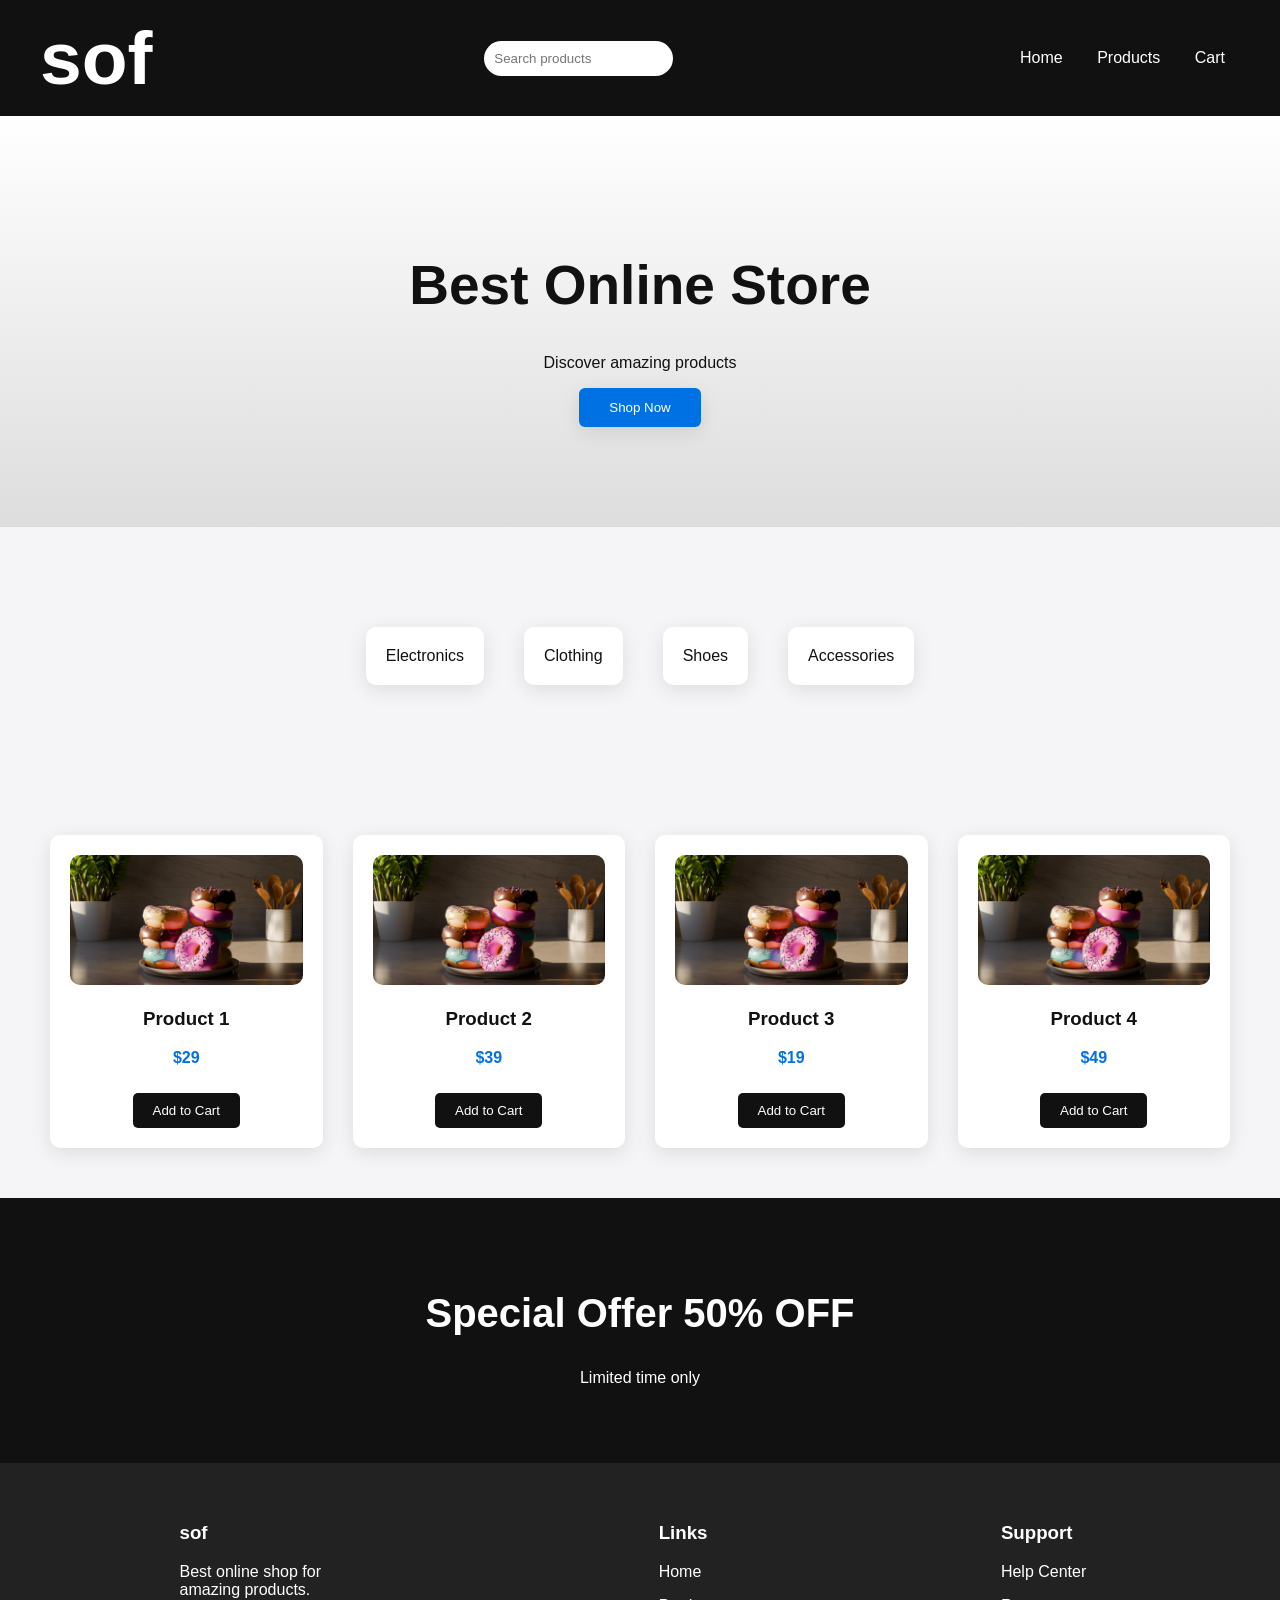
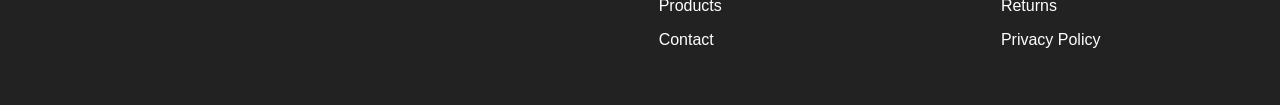
==== index.html @ e71aa8f9 "Add files via upload" ====
<!DOCTYPE html>
<html>

<head>

<title>sof store</title>

<style>

body{
margin:0;
font-family:Arial;
background:#f5f5f7;
color:#111;
}

/* NAVBAR */

.navbar{
display:flex;
justify-content:space-between;
align-items:center;
background:#111;
padding:15px 40px;
color:white;
}

.logo{
font-size: 75px;
font-weight:bold;
}

.search input{
padding:10px;
border-radius:20px;
border:none;
}

.nav-links a{
color:white;
text-decoration:none;
margin:15px;
}

.nav-links a:hover{
color:#4da3ff;
}

/* HERO */

.hero{
text-align:center;
padding:100px 20px;
background:linear-gradient(#fff,#ddd);
}

.hero h1{
font-size:55px;
}

.hero button{
padding:12px 30px;
background:#0071e3;
border:none;
color:white;
border-radius:6px;
box-shadow:0 5px 20px rgba(0,0,0,0.1);
cursor:pointer;
transition:0.3s;
}

.hero button:hover{
    transform:scale(1.05);
}

/* CATEGORY */

.categories{
display:flex;
justify-content:center;
gap:40px;
padding:100px;
}

.cat{
background:white;
padding:20px;
border-radius:10px;
box-shadow:0 5px 20px rgba(0,0,0,0.1);
cursor:pointer;
transition:0.3s;
}

.cat:hover{
transform:scale(1.05);
}

/* PRODUCTS */

.products{
display:grid;
grid-template-columns:repeat(4,1fr);
gap:30px;
padding:50px;
}

.card{
background:rgb(255, 255, 255);
border-radius:10px;
padding:20px;
text-align:center;
box-shadow:0 5px 20px rgba(0,0,0,0.1);
transition:0.3s;
}

.card:hover{
transform:translateY(-10px);
box-shadow:0 20px 40px rgba(0,0,0,0.2);
}

.card img{
width:100%;
border-radius:10px;
}

.price{
color:#0071e3;
font-weight:bold;
}

.card button{
margin-top:10px;
padding:10px 20px;
background:#111;
color:white;
border:none;
border-radius:5px;
cursor:pointer;
}

.card button:hover{
background:#444;
}

/* OFFER */

.offer{
background:#111;
color:white;
text-align:center;
padding:60px;
}

.offer h2{
font-size:40px;
}

/* FOOTER */

.footer{
background:#222;
color:white;
padding:40px;
display:flex;
justify-content:space-around;
}

.footer div{
max-width:200px;
}

</style>

</head>

<body>

<div class="navbar">

<div class="logo">sof</div>

<div class="search">
<input placeholder="Search products">
</div>

<div class="nav-links">
<a href="#">Home</a>
<a href="#">Products</a>
<a href="#">Cart</a>
</div>

</div>

<div class="hero">

<h1>Best Online Store</h1>

<p>Discover amazing products</p>

<button>Shop Now</button>

</div>

<div class="categories">

<div class="cat">Electronics</div>
<div class="cat">Clothing</div>
<div class="cat">Shoes</div>
<div class="cat">Accessories</div>

</div>

<div class="products">

<div class="card">
<img src="donut.png">
<h3>Product 1</h3>
<p class="price">$29</p>
<button>Add to Cart</button>
</div>

<div class="card">
<img src="donut.png">
<h3>Product 2</h3>
<p class="price">$39</p>
<button>Add to Cart</button>
</div>

<div class="card">
<img src="donut.png">
<h3>Product 3</h3>
<p class="price">$19</p>
<button>Add to Cart</button>
</div>

<div class="card">
<img src="donut.png">
<h3>Product 4</h3>
<p class="price">$49</p>
<button>Add to Cart</button>
</div>

</div>

<div class="offer">

<h2>Special Offer 50% OFF</h2>

<p>Limited time only</p>

</div>

<div class="footer">

<div>
<h3>sof</h3>
<p>Best online shop for amazing products.</p>
</div>

<div>
<h3>Links</h3>
<p>Home</p>
<p>Products</p>
<p>Contact</p>
</div>

<div>
<h3>Support</h3>
<p>Help Center</p>
<p>Returns</p>
<p>Privacy Policy</p>
</div>

</div>

</body>

</html>
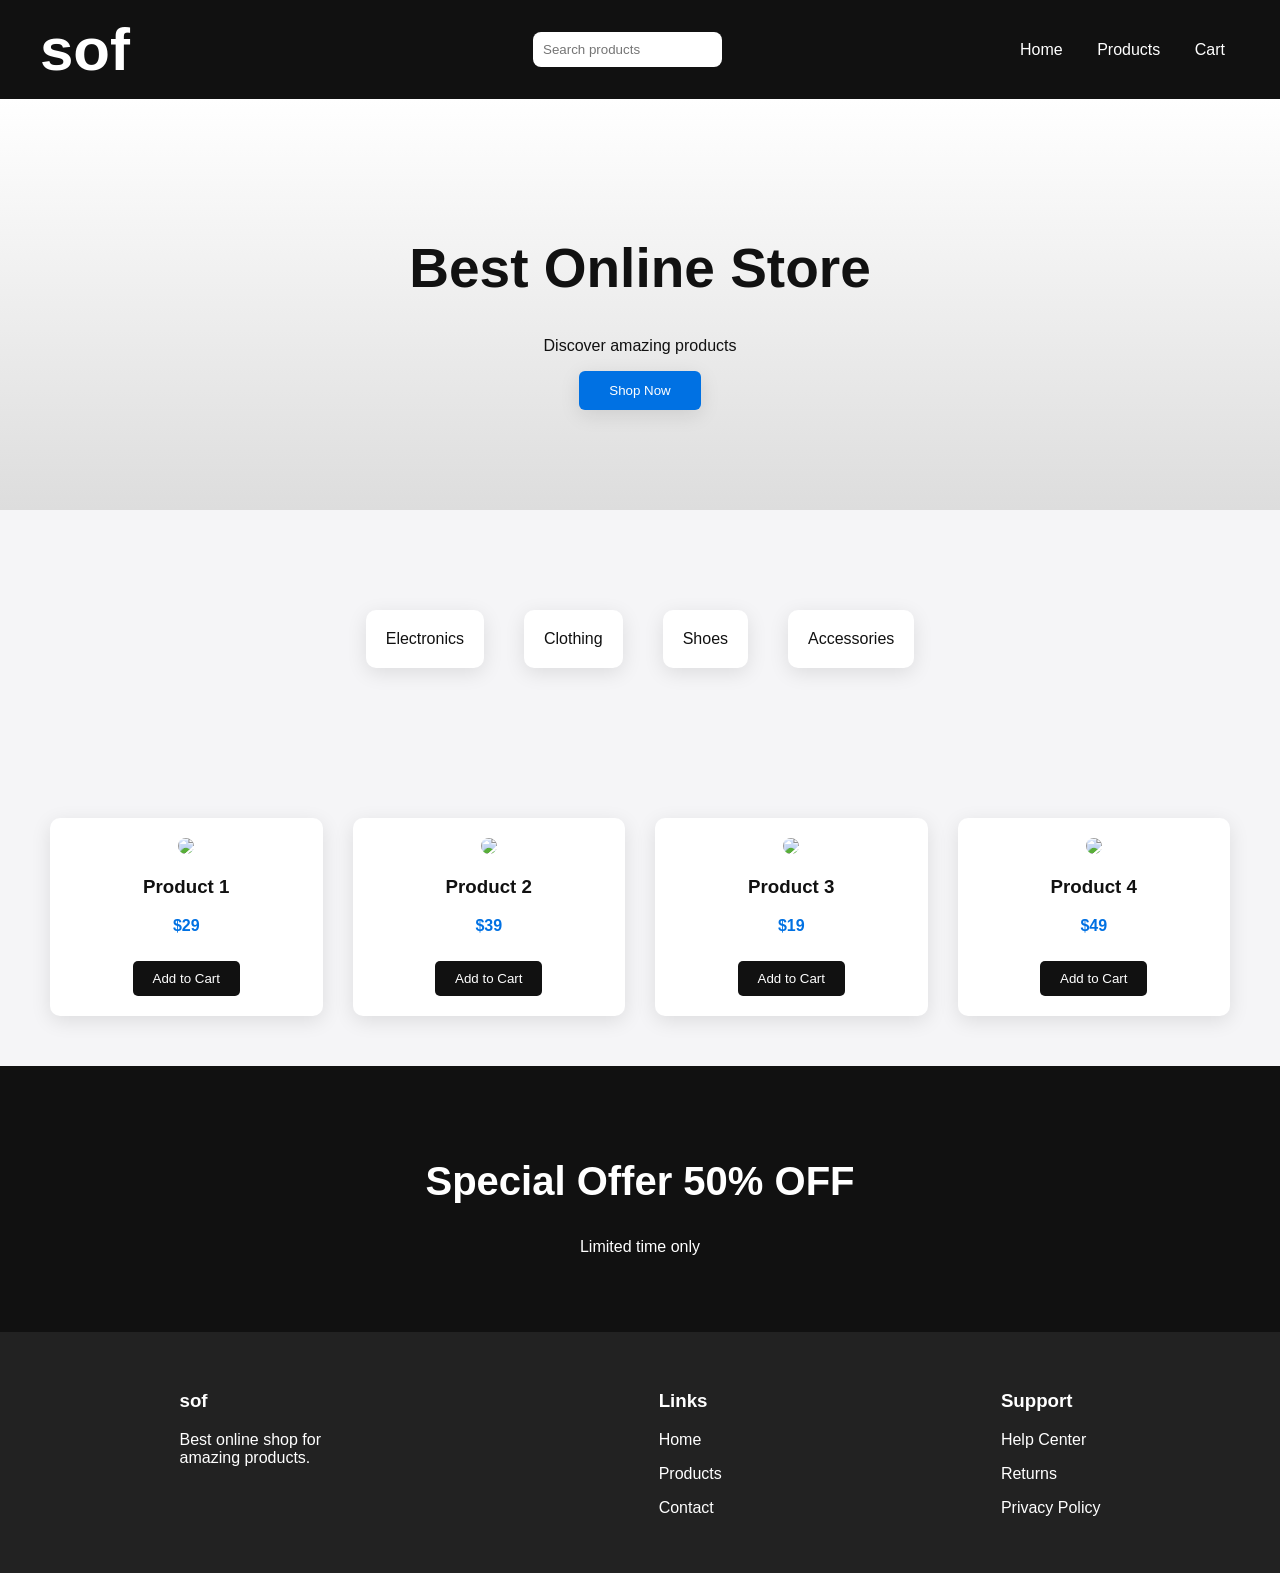
==== commit fef4fa55: "Add files via upload" ====
--- a/index.html
+++ b/index.html
@@ -26,13 +26,14 @@
 }
 
 .logo{
-font-size: 75px;
+font-size:60px;
 font-weight:bold;
 }
 
 .search input{
 padding:10px;
-border-radius:20px;
+border-radius:8px;
+margin-left: 120px;
 border:none;
 }
 
@@ -213,28 +214,28 @@
 <div class="products">
 
 <div class="card">
-<img src="donut.png">
+<img src="browen shoe.png">
 <h3>Product 1</h3>
 <p class="price">$29</p>
 <button>Add to Cart</button>
 </div>
 
 <div class="card">
-<img src="donut.png">
+<img src="pink cream.png">
 <h3>Product 2</h3>
 <p class="price">$39</p>
 <button>Add to Cart</button>
 </div>
 
 <div class="card">
-<img src="donut.png">
+<img src="yellow pref.png">
 <h3>Product 3</h3>
 <p class="price">$19</p>
 <button>Add to Cart</button>
 </div>
 
 <div class="card">
-<img src="donut.png">
+<img src="green can.png">
 <h3>Product 4</h3>
 <p class="price">$49</p>
 <button>Add to Cart</button>
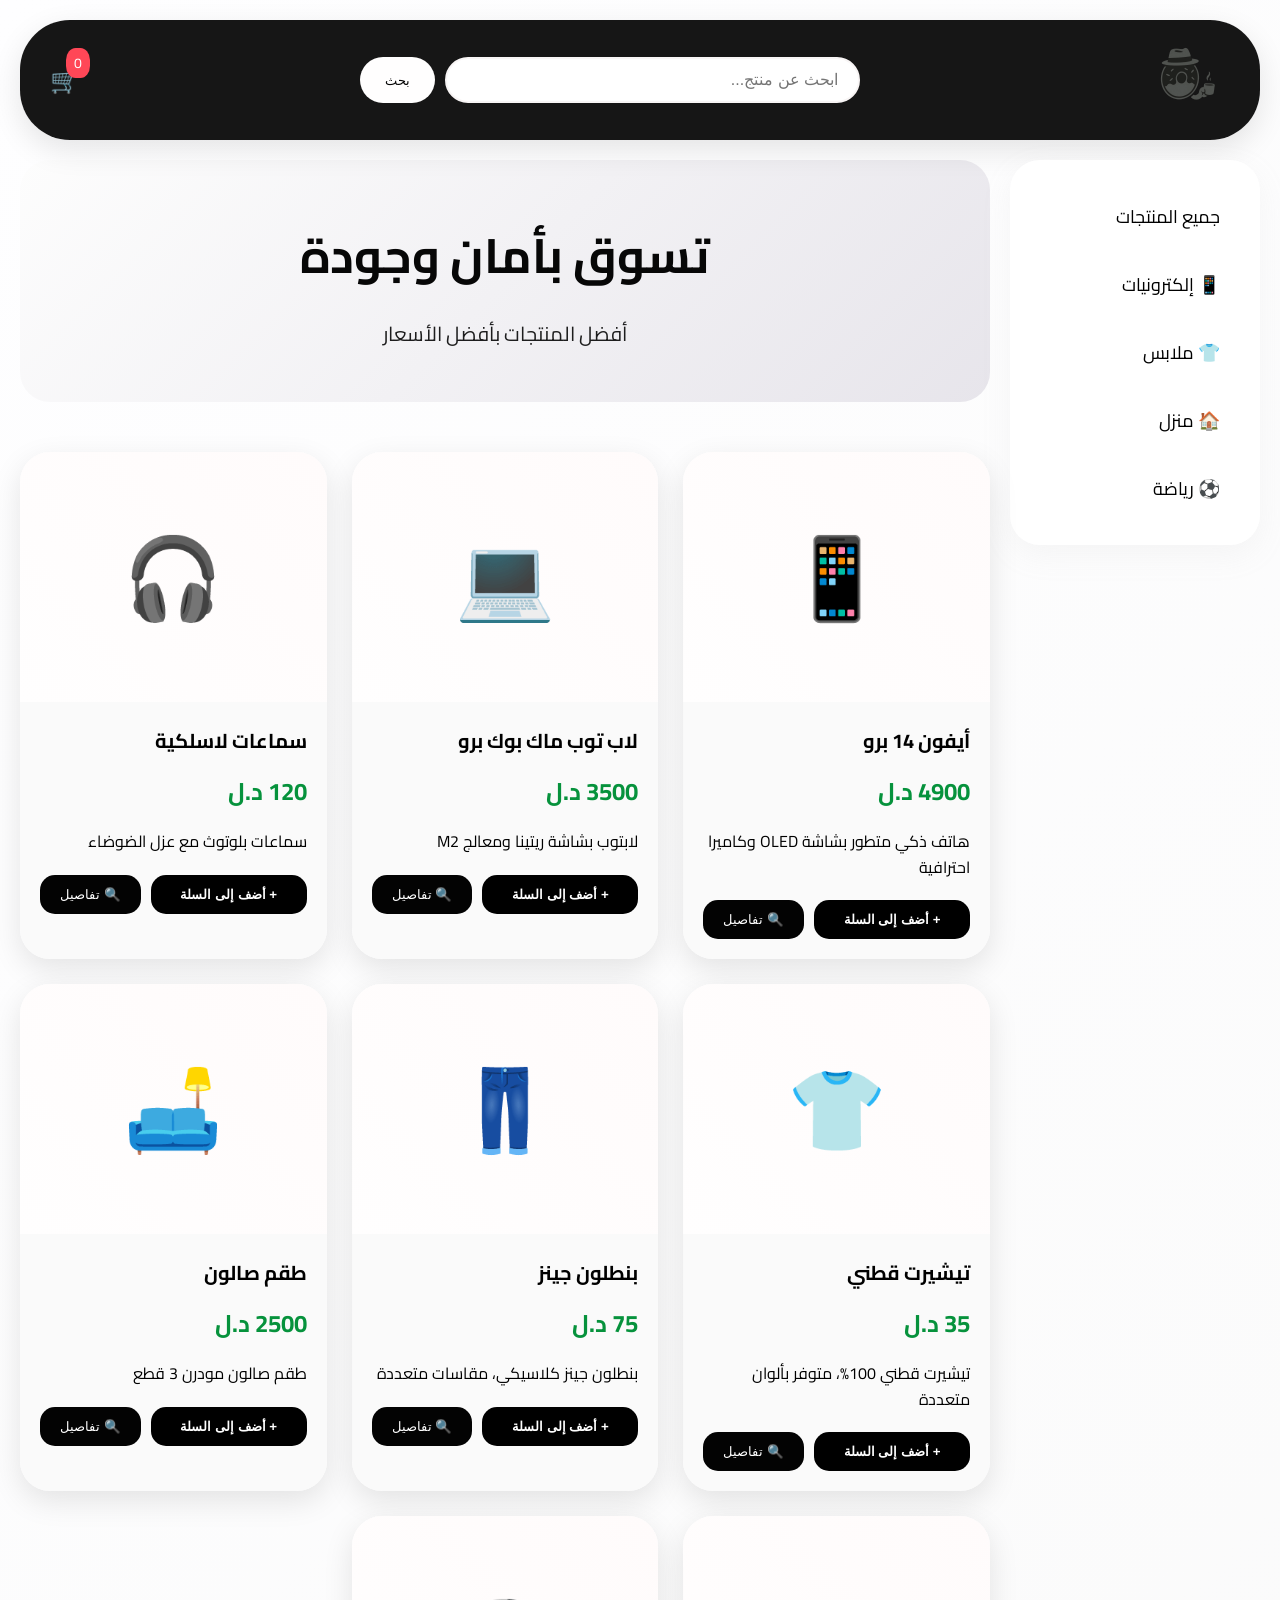
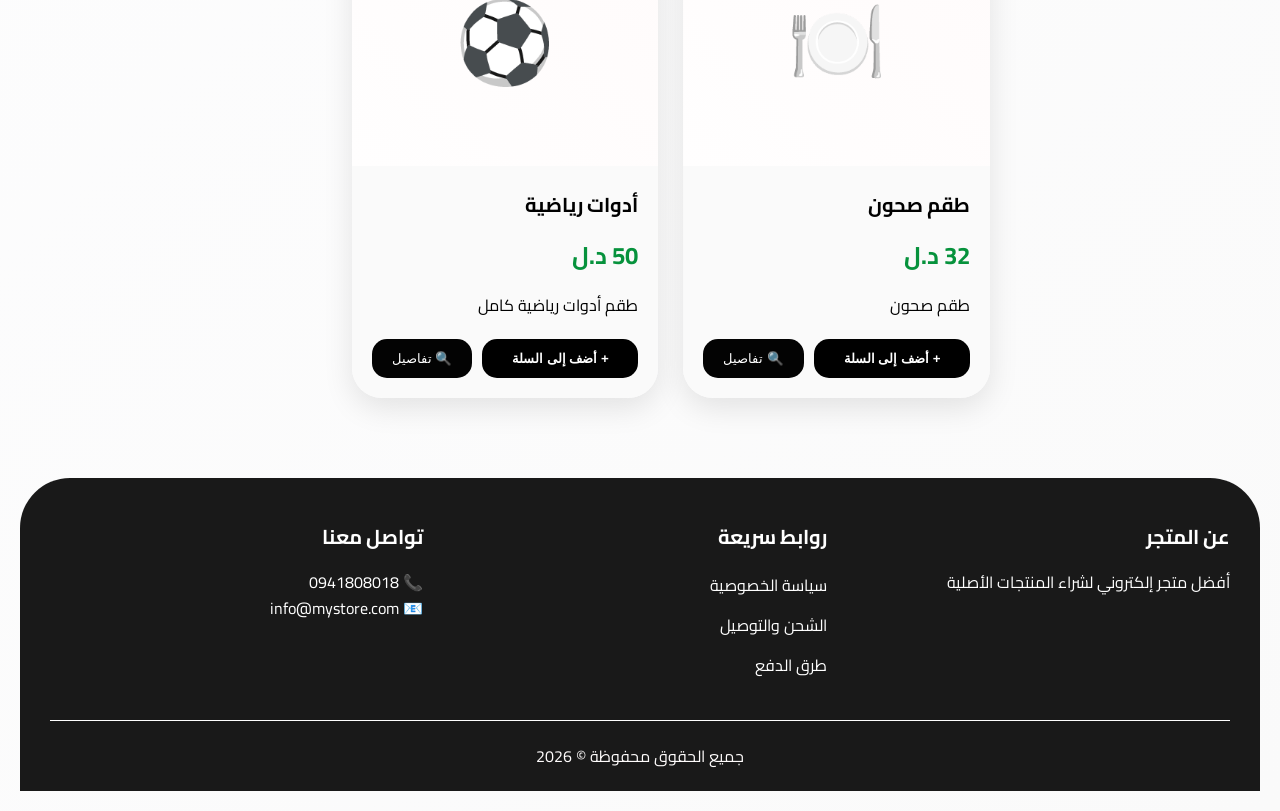
==== commit 076309c4: "update website" ====
--- a/index.html
+++ b/index.html
@@ -1,279 +1,82 @@
-<!DOCTYPE html>
-<html>
-
-<head>
-
-<title>sof store</title>
-
-<style>
-
-body{
-margin:0;
-font-family:Arial;
-background:#f5f5f7;
-color:#111;
-}
-
-/* NAVBAR */
-
-.navbar{
-display:flex;
-justify-content:space-between;
-align-items:center;
-background:#111;
-padding:15px 40px;
-color:white;
-}
-
-.logo{
-font-size:60px;
-font-weight:bold;
-}
-
-.search input{
-padding:10px;
-border-radius:8px;
-margin-left: 120px;
-border:none;
-}
-
-.nav-links a{
-color:white;
-text-decoration:none;
-margin:15px;
-}
-
-.nav-links a:hover{
-color:#4da3ff;
-}
-
-/* HERO */
-
-.hero{
-text-align:center;
-padding:100px 20px;
-background:linear-gradient(#fff,#ddd);
-}
-
-.hero h1{
-font-size:55px;
-}
-
-.hero button{
-padding:12px 30px;
-background:#0071e3;
-border:none;
-color:white;
-border-radius:6px;
-box-shadow:0 5px 20px rgba(0,0,0,0.1);
-cursor:pointer;
-transition:0.3s;
-}
-
-.hero button:hover{
-    transform:scale(1.05);
-}
-
-/* CATEGORY */
-
-.categories{
-display:flex;
-justify-content:center;
-gap:40px;
-padding:100px;
-}
-
-.cat{
-background:white;
-padding:20px;
-border-radius:10px;
-box-shadow:0 5px 20px rgba(0,0,0,0.1);
-cursor:pointer;
-transition:0.3s;
-}
-
-.cat:hover{
-transform:scale(1.05);
-}
-
-/* PRODUCTS */
-
-.products{
-display:grid;
-grid-template-columns:repeat(4,1fr);
-gap:30px;
-padding:50px;
-}
-
-.card{
-background:rgb(255, 255, 255);
-border-radius:10px;
-padding:20px;
-text-align:center;
-box-shadow:0 5px 20px rgba(0,0,0,0.1);
-transition:0.3s;
-}
-
-.card:hover{
-transform:translateY(-10px);
-box-shadow:0 20px 40px rgba(0,0,0,0.2);
-}
-
-.card img{
-width:100%;
-border-radius:10px;
-}
-
-.price{
-color:#0071e3;
-font-weight:bold;
-}
-
-.card button{
-margin-top:10px;
-padding:10px 20px;
-background:#111;
-color:white;
-border:none;
-border-radius:5px;
-cursor:pointer;
-}
-
-.card button:hover{
-background:#444;
-}
-
-/* OFFER */
-
-.offer{
-background:#111;
-color:white;
-text-align:center;
-padding:60px;
-}
-
-.offer h2{
-font-size:40px;
-}
-
-/* FOOTER */
-
-.footer{
-background:#222;
-color:white;
-padding:40px;
-display:flex;
-justify-content:space-around;
-}
-
-.footer div{
-max-width:200px;
-}
-
-</style>
-
-</head>
-
-<body>
-
-<div class="navbar">
-
-<div class="logo">sof</div>
-
-<div class="search">
-<input placeholder="Search products">
-</div>
-
-<div class="nav-links">
-<a href="#">Home</a>
-<a href="#">Products</a>
-<a href="#">Cart</a>
-</div>
-
-</div>
-
-<div class="hero">
-
-<h1>Best Online Store</h1>
-
-<p>Discover amazing products</p>
-
-<button>Shop Now</button>
-
-</div>
-
-<div class="categories">
-
-<div class="cat">Electronics</div>
-<div class="cat">Clothing</div>
-<div class="cat">Shoes</div>
-<div class="cat">Accessories</div>
-
-</div>
-
-<div class="products">
-
-<div class="card">
-<img src="browen shoe.png">
-<h3>Product 1</h3>
-<p class="price">$29</p>
-<button>Add to Cart</button>
-</div>
-
-<div class="card">
-<img src="pink cream.png">
-<h3>Product 2</h3>
-<p class="price">$39</p>
-<button>Add to Cart</button>
-</div>
-
-<div class="card">
-<img src="yellow pref.png">
-<h3>Product 3</h3>
-<p class="price">$19</p>
-<button>Add to Cart</button>
-</div>
-
-<div class="card">
-<img src="green can.png">
-<h3>Product 4</h3>
-<p class="price">$49</p>
-<button>Add to Cart</button>
-</div>
-
-</div>
-
-<div class="offer">
-
-<h2>Special Offer 50% OFF</h2>
-
-<p>Limited time only</p>
-
-</div>
-
-<div class="footer">
-
-<div>
-<h3>sof</h3>
-<p>Best online shop for amazing products.</p>
-</div>
-
-<div>
-<h3>Links</h3>
-<p>Home</p>
-<p>Products</p>
-<p>Contact</p>
-</div>
-
-<div>
-<h3>Support</h3>
-<p>Help Center</p>
-<p>Returns</p>
-<p>Privacy Policy</p>
-</div>
-
-</div>
-
-</body>
-
+<!DOCTYPE html>
+<html lang="ar" dir="rtl">
+<head>
+    <meta charset="UTF-8">
+    <meta name="viewport" content="width=device-width, initial-scale=1.0">
+    <title>sof store</title>
+    <link rel="stylesheet" href="style.css">
+    <link href="https://fonts.googleapis.com/css2?family=Cairo:wght@300;400;700&display=swap" rel="stylesheet">
+</head>
+<body>
+    <!-- الشريط العلوي -->
+    <header>
+        <nav>
+            <div class="logo">
+                <h1>
+                    <img src="IMG_20260123_041547_282.png" alt="" style="height: 90px; vertical-align: middle;">
+                </h1>
+            </div>
+            <div class="search-bar">
+                <input type="text" id="searchInput" placeholder="ابحث عن منتج...">
+                <button onclick="searchProducts()"> بحث</button>
+            </div>
+            <div class="cart-icon">
+                <a href="cart.html">
+                    🛒 <span id="cartCount">0</span>
+                </a>
+            </div>
+        </nav>
+    </header>
+
+    <!-- القائمة الجانبية -->
+    <aside>
+        <ul class="categories">
+            <li onclick="filterProducts('all')">جميع المنتجات</li>
+            <li onclick="filterProducts('الكترونيات')">📱 إلكترونيات</li>
+            <li onclick="filterProducts('ملابس')">👕 ملابس</li>
+            <li onclick="filterProducts('منزل')">🏠 منزل</li>
+            <li onclick="filterProducts('رياضة')">⚽ رياضة</li>
+        </ul>
+    </aside>
+
+    <!-- عرض المنتجات -->
+    <main>
+        <div class="hero-section">
+            <h2>تسوق بأمان وجودة</h2>
+            <p>أفضل المنتجات بأفضل الأسعار</p>
+        </div>
+
+        <div class="products-grid" id="productsGrid">
+            <!-- المنتجات ستظهر هنا عبر JavaScript -->
+        </div>
+    </main>
+
+    <!-- الفوتر -->
+    <footer>
+        <div class="footer-content">
+            <div class="footer-section">
+                <h3>عن المتجر</h3>
+                <p>أفضل متجر إلكتروني لشراء المنتجات الأصلية</p>
+            </div>
+            <div class="footer-section">
+                <h3>روابط سريعة</h3>
+                <ul>
+                    <li><a href="#">سياسة الخصوصية</a></li>
+                    <li><a href="#">الشحن والتوصيل</a></li>
+                    <li><a href="#">طرق الدفع</a></li>
+                </ul>
+            </div>
+            <div class="footer-section">
+                <h3>تواصل معنا</h3>
+                <p>📞 0941808018</p>
+                <p>📧 info@mystore.com</p>
+            </div>
+        </div>
+        <div class="footer-bottom">
+            <p>جميع الحقوق محفوظة &copy; 2026</p>
+        </div>
+    </footer>
+
+    <script src="script.js"></script>
+</body>
 </html>
--- a/style.css
+++ b/style.css
@@ -0,0 +1,350 @@
+* {
+    margin: 0;
+    padding: 0;
+    box-sizing: border-box;
+}
+
+body {
+    font-family: 'Cairo', sans-serif;
+    background: linear-gradient(135deg, #fefeff 0%, #fafafa 100%);
+    min-height: 100vh;
+    display: grid;
+    grid-template-areas: 
+        "header header"
+        "aside main"
+        "footer footer";
+    grid-template-columns: 250px 1fr;
+    grid-template-rows: auto 1fr auto;
+    gap: 20px;
+    padding: 20px;
+}
+
+/* الشريط العلوي */
+header {
+    grid-area: header;
+    background: rgba(10, 10, 10, 0.95);
+    backdrop-filter: blur(10px);
+    padding: 15px 30px;
+    border-radius: 50px;
+    box-shadow: 0 10px 30px rgba(0, 0, 0, 0.1);
+}
+
+nav {
+    display: flex;
+    justify-content: space-between;
+    align-items: center;
+}
+
+.logo h1 {
+    color: #fefbfb;
+    font-size: 28px;
+    font-weight: 700;
+}
+
+.search-bar {
+    display: flex;
+    gap: 10px;
+    flex: 1;
+    max-width: 500px;
+    margin: 0 20px;
+}
+
+.search-bar input {
+    flex: 1;
+    padding: 12px 20px;
+    border: 2px solid #f8f5f5;
+    border-radius: 30px;
+    font-size: 16px;
+    transition: all 0.3s;
+}
+
+.search-bar input:focus {
+    border-color: #6b6bfa;
+    outline: none;
+    box-shadow: 0 0 20px rgba(94, 99, 250, 0.3);
+}
+
+.search-bar button {
+    padding: 12px 25px;
+    background: #fffefe;
+    color: rgb(7, 7, 7);
+    border: none;
+    border-radius: 30px;
+    cursor: pointer;
+    transition: all 0.3s;
+}
+
+.search-bar button:hover {
+    background: #4343ff;
+    transform: scale(1.05);
+}
+
+.cart-icon a {
+    text-decoration: none;
+    font-size: 24px;
+    color: #b7b3b3;
+    position: relative;
+}
+
+#cartCount {
+    position: absolute;
+    top: -10px;
+    right: -10px;
+    background: #ff4757;
+    color: white;
+    font-size: 14px;
+    padding: 2px 8px;
+    border-radius: 40%;
+}
+
+/* القائمة الجانبية */
+aside {
+    grid-area: aside;
+    background: rgba(255, 255, 255, 0.9);
+    backdrop-filter: blur(10px);
+    padding: 20px;
+    border-radius: 30px;
+    box-shadow: 0 10px 30px rgba(176, 175, 175, 0.1);
+    height: fit-content;
+}
+
+.categories li {
+    list-style: none;
+    padding: 15px 20px;
+    margin: 5px 0;
+    border-radius: 15px;
+    cursor: pointer;
+    transition: all 0.3s;
+    font-size: 18px;
+}
+
+.categories li:hover {
+    background: #303031;
+    color: white;
+    transform: translateX(-10px);
+}
+
+/* المحتوى الرئيسي */
+main {
+    grid-area: main;
+}
+
+.hero-section {
+    background: linear-gradient(135deg, #fdfdfd 0%, #e7e5eb 100%);
+    color: rgb(7, 7, 7);
+    padding: 50px;
+    border-radius: 30px;
+    margin-bottom: 30px;
+    text-align: center;
+    animation: fadeIn 1s ease-out;
+}
+
+.hero-section h2 {
+    font-size: 48px;
+    margin-bottom: 15px;
+}
+
+.hero-section p {
+    font-size: 20px;
+    opacity: 0.9;
+}
+
+/* شبكة المنتجات */
+.products-grid {
+    display: grid;
+    grid-template-columns: repeat(auto-fill, minmax(280px, 1fr));
+    gap: 25px;
+    padding: 20px 0;
+}
+
+.product-card {
+    background: rgba(250, 250, 250, 0.9);
+    backdrop-filter: blur(10px);
+    border-radius: 30px;
+    overflow: hidden;
+    box-shadow: 0 10px 30px rgba(0, 0, 0, 0.1);
+    transition: all 0.3s;
+    animation: fadeInUp 0.5s ease-out;
+}
+
+.product-card:hover {
+    transform: translateY(-10px);
+    box-shadow: 0 20px 40px rgba(10, 10, 10, 0.2);
+}
+
+.product-image {
+    height: 250px;
+    background: linear-gradient(45deg, #fffefe, #fffbfb);
+    display: flex;
+    align-items: center;
+    justify-content: center;
+    font-size: 80px;
+}
+
+.product-info {
+    padding: 20px;
+}
+
+.product-title {
+    font-size: 20px;
+    font-weight: 700;
+    margin-bottom: 10px;
+    color: #000000;
+}
+
+.product-price {
+    font-size: 24px;
+    color: #06923c;
+    font-weight: 700;
+    margin-bottom: 15px;
+}
+
+.product-description {
+    color: #000000;
+    margin-bottom: 20px;
+    line-height: 1.6;
+}
+
+.product-actions {
+    display: flex;
+    gap: 10px;
+}
+
+.add-to-cart {
+    flex: 1;
+    padding: 12px;
+    background: #000000;
+    color: white;
+    border: none;
+    border-radius: 15px;
+    cursor: pointer;
+    font-weight: 600;
+    transition: all 0.3s;
+}
+
+.add-to-cart:hover {
+    background: #048a40;
+    transform: scale(1.05);
+}
+
+.view-details {
+    padding: 12px 20px;
+    background: #030303;
+    color: #ffffff;
+    border: none;
+    border-radius: 15px;
+    cursor: pointer;
+    transition: all 0.3s;
+}
+
+.view-details:hover {
+    background: #7b7979;
+}
+
+/* الفوتر */
+footer {
+    grid-area: footer;
+    background: rgba(0, 0, 0, 0.9);
+    backdrop-filter: blur(10px);
+    border-radius: 50px 50px 0 0;
+    padding: 40px 30px 20px;
+    margin-top: 40px;
+}
+
+.footer-content {
+    display: grid;
+    grid-template-columns: repeat(3, 1fr);
+    gap: 30px;
+    margin-bottom: 30px;
+}
+
+.footer-section h3 {
+    color: #ffffff;
+    margin-bottom: 15px;
+    font-size: 20px;
+}
+
+.footer-section ul {
+    list-style: none;
+}
+
+.footer-section ul li {
+    margin-bottom: 10px;
+}
+
+.footer-section a {
+    color: #ffffff;
+    text-decoration: none;
+    transition: color 0.3s;
+}
+
+.footer-section a:hover {
+    color: #024dfd;
+}
+
+.footer-bottom {
+    text-align: center;
+    padding-top: 20px;
+    border-top: 1px solid #ffffff;
+    color: #fffcfc;
+}
+/* تنسيق نص الوصف في الفوتر */
+.footer-section p {
+    color: #ff0000;  /* غير هذا اللون إلى ما تريد - هنا أحمر */
+    font-size: 16px;
+    line-height: 1.6;
+}
+
+/* تنسيق أرقام الهاتف والبريد الإلكتروني */
+.footer-section p:contains("📞"),
+.footer-section p:contains("📧") {
+    color: #ffffff;  /* غير هذا اللون إلى ما تريد - هنا أخضر */
+}
+
+/* أو يمكنك تنسيق جميع الباراغرافات في الفوتر */
+.footer-section p {
+    color: #ffffff;  /* لون أزرق داكن */
+}
+
+/* animations */
+@keyframes fadeIn {
+    from {
+        opacity: 0;
+        transform: translateY(-20px);
+    }
+    to {
+        opacity: 1;
+        transform: translateY(0);
+    }
+}
+
+@keyframes fadeInUp {
+    from {
+        opacity: 0;
+        transform: translateY(20px);
+    }
+    to {
+        opacity: 1;
+        transform: translateY(0);
+    }
+}
+
+/* responsive */
+@media (max-width: 768px) {
+    body {
+        grid-template-areas: 
+            "header"
+            "aside"
+            "main"
+            "footer";
+        grid-template-columns: 1fr;
+    }
+    
+    .footer-content {
+        grid-template-columns: 1fr;
+    }
+    
+    .hero-section h2 {
+        font-size: 32px;
+    }
+}
